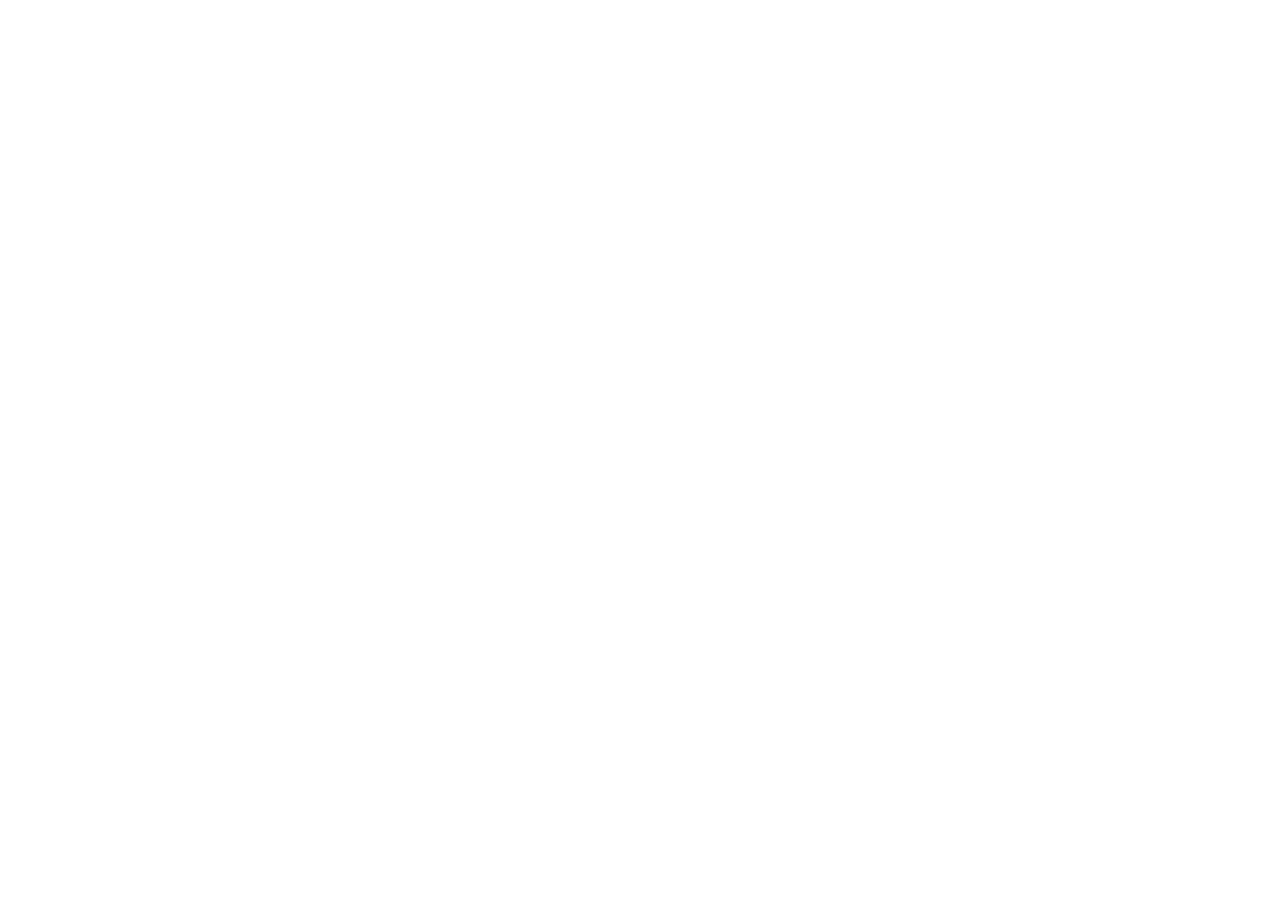
==== index.html @ 90d1f01b "create base and add basic functions" ====
<!DOCTYPE html>
<html lang="en">
<head>
    <meta charset="UTF-8">
    <meta http-equiv="X-UA-Compatible" content="IE=edge">
    <meta name="viewport" content="width=device-width, initial-scale=1.0">
    <title>Tic-Tac-Toe</title>
    <script src="./js/main.js" defer></script>
</head>
<body>
    
</body>
</html>
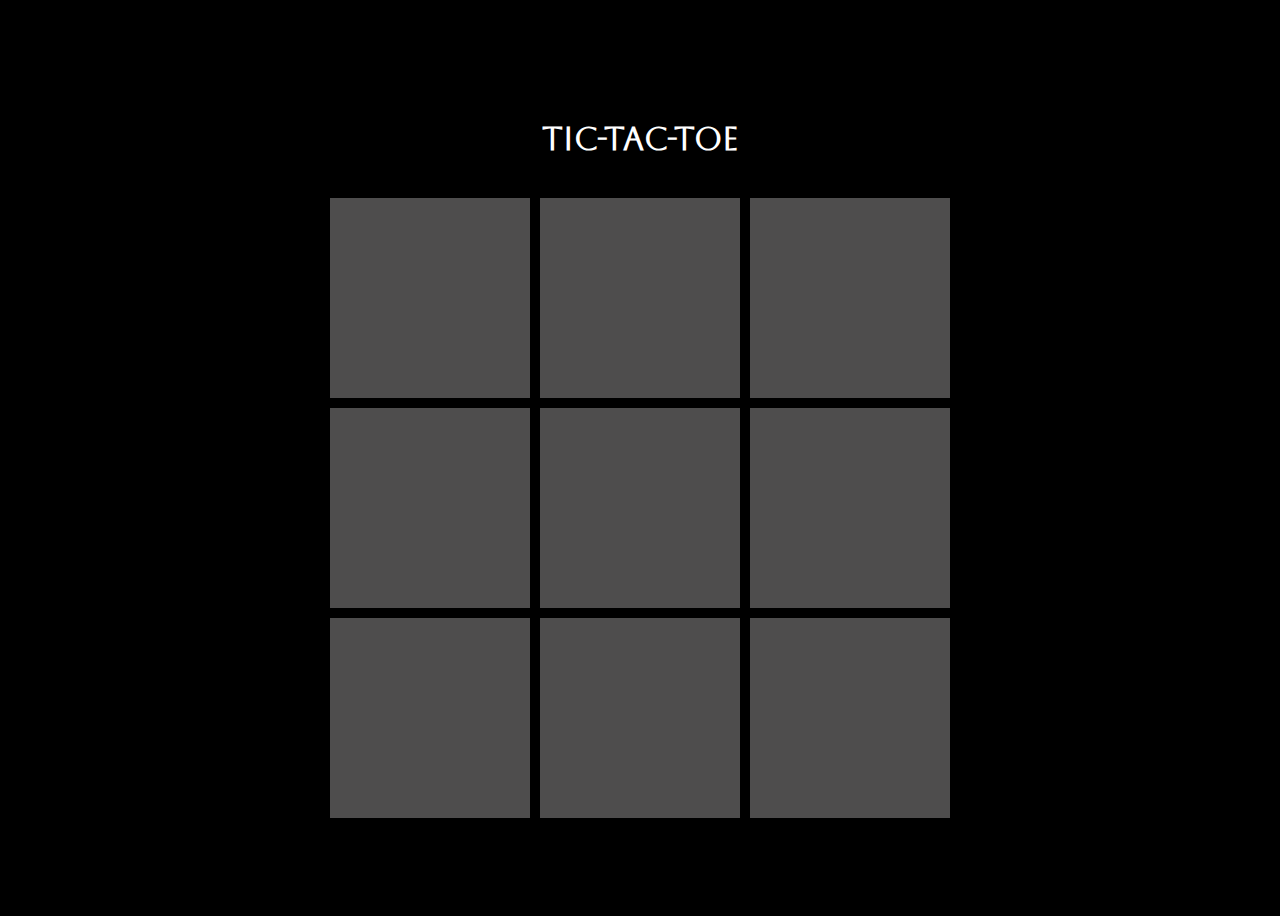
==== commit 1a50f7b1: "add ui controls" ====
--- a/index.html
+++ b/index.html
@@ -1,13 +1,37 @@
 <!DOCTYPE html>
 <html lang="en">
+
 <head>
     <meta charset="UTF-8">
     <meta http-equiv="X-UA-Compatible" content="IE=edge">
     <meta name="viewport" content="width=device-width, initial-scale=1.0">
     <title>Tic-Tac-Toe</title>
+    <link rel="stylesheet" href="./css/style.css">
+    <link rel="stylesheet" href="https://fonts.googleapis.com/css2?family=Material+Symbols+Rounded">
     <script src="./js/main.js" defer></script>
 </head>
+
 <body>
-    
+    <header>
+        <h1>Tic-Tac-Toe</h1>
+    </header>
+    <div class="gameBoard">
+        <div class="boardCell" id="0-0" row_index="0" col_index="0"></div>
+        <div class="boardCell" id="0-1" row_index="0" col_index="1"></div>
+        <div class="boardCell" id="0-2" row_index="0" col_index="2"></div>
+        <div class="boardCell" id="1-0" row_index="1" col_index="0"></div>
+        <div class="boardCell" id="1-1" row_index="1" col_index="1"></div>
+        <div class="boardCell" id="1-2" row_index="1" col_index="2"></div>
+        <div class="boardCell" id="2-0" row_index="2" col_index="0"></div>
+        <div class="boardCell" id="2-1" row_index="2" col_index="1"></div>
+        <div class="boardCell" id="2-2" row_index="2" col_index="2"></div>
+    </div>
+
+    <div class="overlay"></div>
+    <div class="winTextBlock">
+        <h1 class="winTitle"></h1>
+        <div class="winText"></div>
+    </div>
 </body>
+
 </html>--- a/css/style.css
+++ b/css/style.css
@@ -0,0 +1,50 @@
+@import url("https://fonts.googleapis.com/css2?family=Aboreto&display=swap");
+body {
+	font-family: Aboreto, cursive;
+	color: white;
+	display: flex;
+	flex-direction: column;
+	justify-content: center;
+	background-color: black;
+	align-items: center;
+	overflow: hidden;
+	gap: 20px;
+	height: 100vh;
+}
+.gameBoard {
+	display: grid;
+	grid-template-columns: 200px 200px 200px;
+	grid-template-rows: 200px 200px 200px;
+	gap: 10px;
+	background-color: black;
+}
+
+.gameMarker {
+	font-size: 200px;
+	filter: invert(100%) sepia(7%) saturate(0%) hue-rotate(354deg)
+		brightness(104%) contrast(109%);
+	opacity: 50%;
+}
+
+.boardCell {
+	background-color: rgba(155, 153, 153, 0.5);
+}
+
+.winTextBlock {
+	display: none;
+	text-align: center;
+	position: absolute;
+	z-index: 2;
+	background-color: rgba(0, 0, 0, 0.7);
+	padding: 30px;
+	border-radius: 28px;
+}
+
+.overlay {
+	display: none;
+	height: 100%;
+	width: 100%;
+	z-index: 1;
+	position: absolute;
+	background-color: rgba(255, 255, 255, 0.5);
+}
